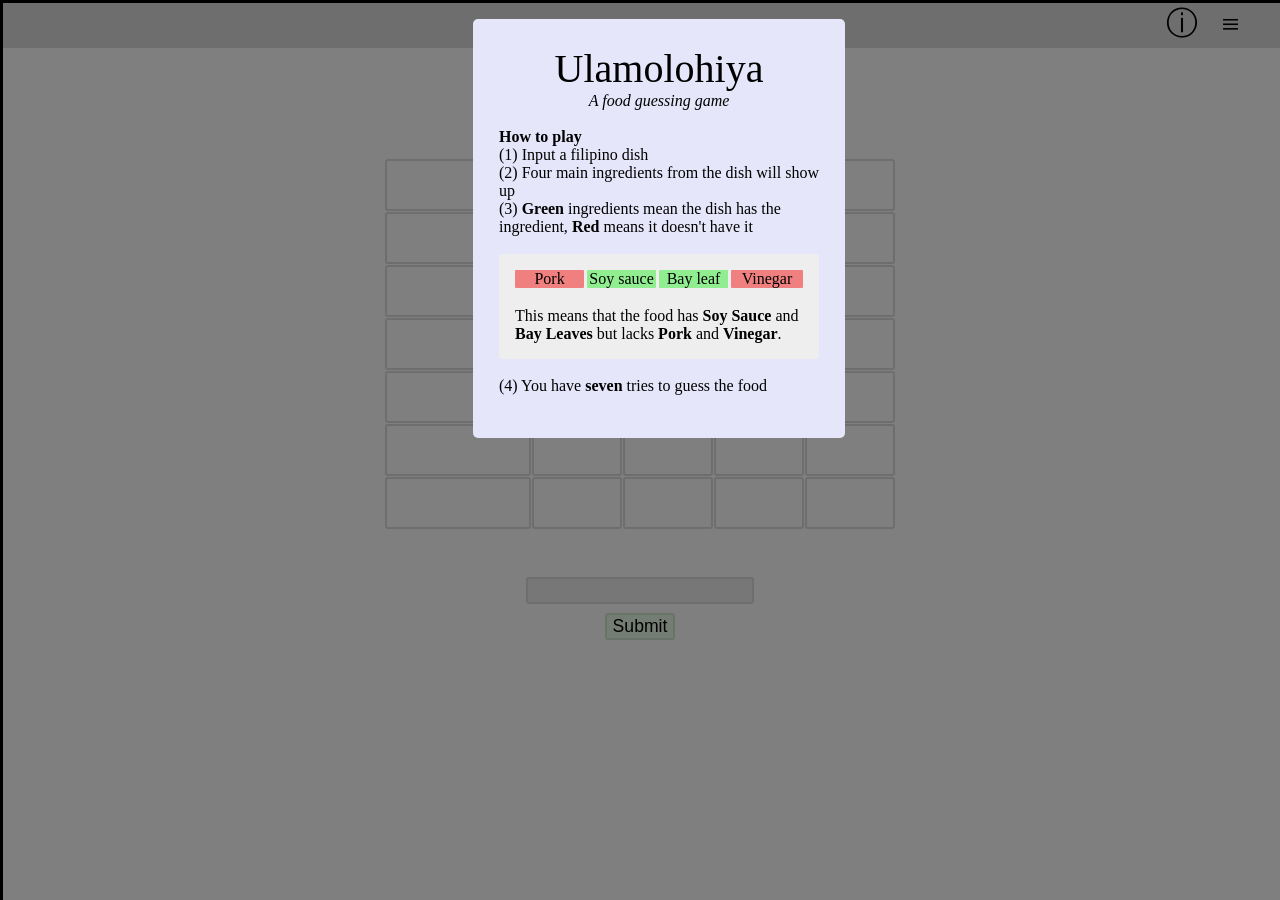
==== index.html @ e2e5b3fc "Rename newweb.html to index.html" ====
<!DOCTYPE html>
<html>
<head>
	<script src="script.js" defer></script>
	<link rel="stylesheet" href="styles.css">
<meta name="viewport" content="width=device-width, initial-scale=1.0">
</head>
<body>
<header id="topBar">
<button class="topBarButton" id="openHelp" onclick="openHelp()"> ≡ </button>
<button class="topBarButton" id="openInstructions" onclick="openinstructions()"> ⓘ </button>
</header>
<dialog class="wholeScreen" id="instructions" open>
<div id="mainHeading">
<center>
	<span id="Title">Ulamolohiya</span><br>
	<i>A food guessing game</i><br><br>
</center>
	<b>How to play</b><br>
	(1) Input a filipino dish<br>
	(2) Four main ingredients from the dish will show up<br>
	(3) <b>Green</b> ingredients mean the dish has the ingredient, <b>Red</b> means it doesn't have it<br><br>
<section id="examplefood">
<div id="infocontainer"><div class="example" style="background-color: lightcoral;">Pork</div><div class="example" style="background-color: lightgreen;">Soy sauce</div><div class="example" style="background-color: lightgreen;">Bay leaf</div><div class="example" style="background-color: lightcoral;">Vinegar</div></div><br>
This means that the food has <b>Soy Sauce</b> and <b>Bay Leaves</b> but lacks <b>Pork</b> and <b>Vinegar</b>.
</section><br>
	(4) You have <b>seven</b> tries to guess the food<br><br>
</div>
</dialog>
<dialog class="wholeScreen" id="information">
<div id="helpHeading">
	<span id="SubTitle"><b>Need some help...?</span></b><br>Note that <i>adobo</i> and <i>sinigang</i> are both <b>pork</b>, and <i>nilaga</i> is <b>beef</b>.<br>Also, <i>ginataan</i> is the <b>squash kind</b>, so there's no meat.
<br><br>
A strategy you can employ is to rule out the four main meats, being <b>pork</b>, <b>beef</b>, <b>chicken</b>, and <b>fish</b>.<br>
You can also try ruling out various clusters of food like those predominantly with <b>soy sauce</b> or <b>tomato sauce</b>.
</p>
<i>Still need help...?<br>Here's the full list of supported food.<br><br></i>
<div id="food">.</div>
</div>
</dialog>

<section id="answerHeading">
<center>
<span id="SubTitle">Ulamolohiya</span><br><br>
<p id="answerbox">.</p>
<p id="demo">&nbsp;</p>
<input type="text" id="answer" list="food"><br>
<button id="answerbutton" onclick="input(answer.value)"> Submit </button><br><br>
</center>
</section>
</body>
</html>
---- styles.css ----
#mainHeading {
	background-color:Lavender;
	color:Black;
	padding:2%;
	width:25%;
	margin:auto;
	border-radius:5px;
}

.wholeScreen {
	width:100%;
	background-color:rgba(0,0,0,0.5);
	height:100%;
	outline-width:0px;
	margin-top:0px;
	position:fixed;
	top:0px;
}

#helpHeading {
	background-color:#E6FAE6;
	color:Black;
	padding:2%;
	width:25%;
	margin:auto;
	border-radius:5px;
}

#Title {
	font-family:Georgia;
	font-size:40px;
}

#answerHeading {
	background-color:#FFFFFF;
	padding-top:6em;
}

#SubTitle {
	font-family:Georgia;
	font-size:20px;
}

#container {
	display:grid;
	align-content:center;
	column-gap:1%;
	grid-template-columns: 28% 17% 17% 17% 17%;
	vertical-align:middle;
	width:40%;
	margin-bottom:5px;
	height:3em;
}

#topBar {
	width:96%;	
	height:48px;
	background-color:#DDDDDD;
	top:0px;
	left:0px;
	position:absolute;
	padding-left:2%;
	padding-right:2%;
}

#food {
	background-color:#FFFFFF;
	border-radius:3px;
	padding-left:2em;
	overflow:auto;
	height:11em;
}

#answer {
	font-size:1.1em;
	border-radius:3px;
	background-color:#EEEEEE;
	border-color:#DDDDDD;
	border-style:solid;
	text-align:center;
	margin-bottom:0.5em;
}

#answerbutton {
	font-size:1.1em;
	border-radius:3px;
	background-color:#E6FAE6;
	border-color:#D1E8D1;
	border-style:solid;
	text-align:center;
}

#examplefood {
	background-color:#EEEEEE;
	border-radius:3px;
	padding:1em;
}

#infocontainer {
	display:grid;
	column-gap:1%;
	text-align:center;
	grid-template-columns: 24% 24% 24% 25%;
	vertical-align:middle;
	width:100%;
	margin-bottom:1px;
}

.topBarButton{
	height:48px;
	width:48px;
	font-size:2em;
	background-color:rgba(0,0,0,0);
	border:0px;
	float:right;
	font-family:Monospaced;
}

.foodholder{
	background-color:#FFFFFF;
	outline-style:solid;
	outline-width:2px;
	outline-color:#DDDDDD;
	border-radius:1px;
	overflow-wrap:anywhere;
	height:3em;
	align-content:center;
}

.example{
	background-color:#FFFFFF;
	border-radius:1px;
	overflow-wrap:anywhere;
}

body {
	color:Black;
	font-family:Tahoma;
}

@media only screen and (max-width: 985px) {
	#container {
		width:100%;
		column-gap:2%;
		grid-template-columns: 24% 17% 17% 17% 17%;
	}
	#mainHeading {
		width:88%;
		margin:0px;
	}
	#helpHeading {
		width:88%;
		margin:0px;
	}
	#food {
		height:8em;
	}
}
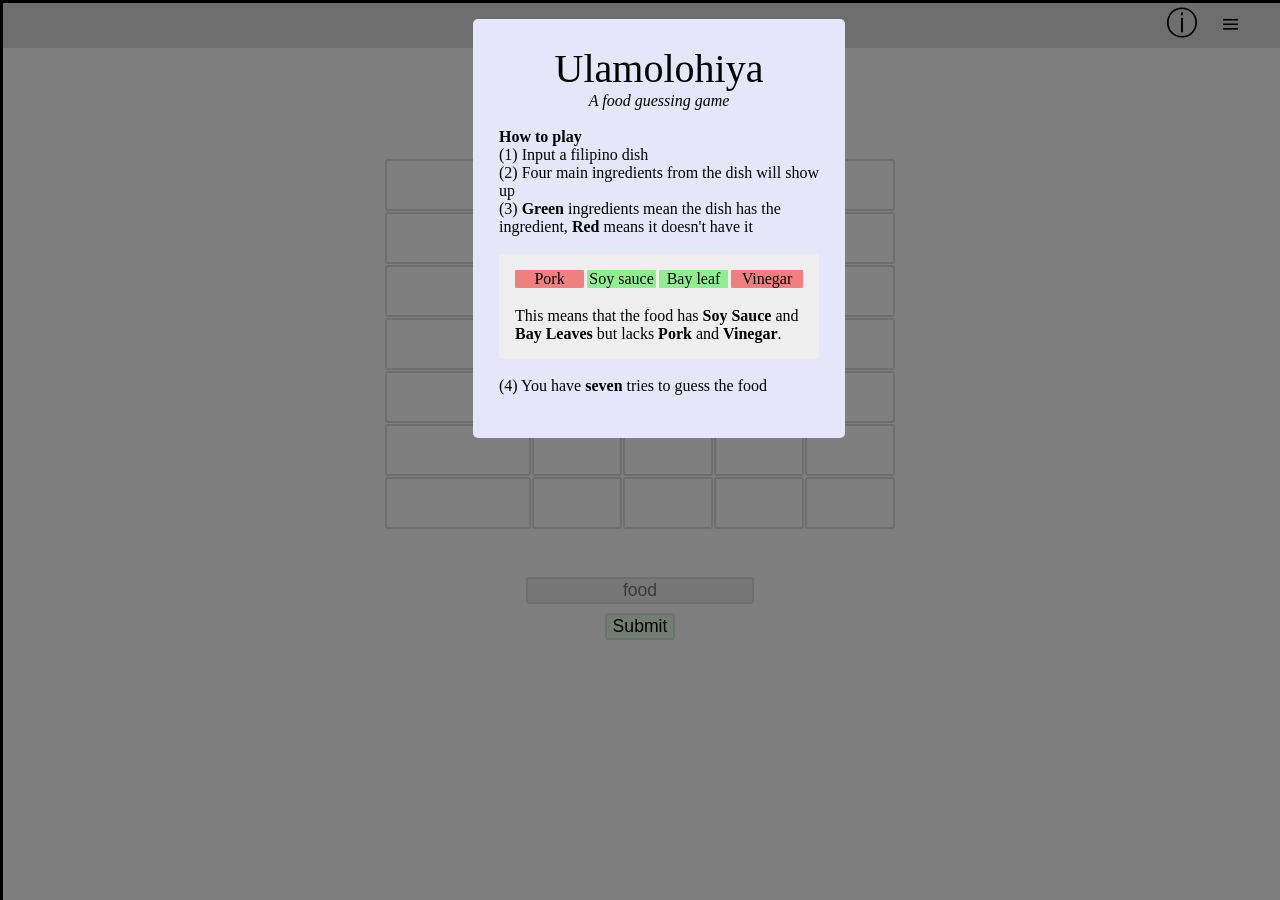
==== commit 0f51155d: "Update index.html" ====
--- a/index.html
+++ b/index.html
@@ -1,8 +1,10 @@
 <!DOCTYPE html>
 <html>
 <head>
+	<title>Ulamolohiya</title>
 	<script src="script.js" defer></script>
 	<link rel="stylesheet" href="styles.css">
+	<link rel="icon" type="image/x-icon" href="favicon.ico">
 <meta name="viewport" content="width=device-width, initial-scale=1.0">
 </head>
 <body>
@@ -44,7 +46,7 @@
 <span id="SubTitle">Ulamolohiya</span><br><br>
 <p id="answerbox">.</p>
 <p id="demo">&nbsp;</p>
-<input type="text" id="answer" list="food"><br>
+<input type="text" id="answer" list="food" placeholder="food"><br>
 <button id="answerbutton" onclick="input(answer.value)"> Submit </button><br><br>
 </center>
 </section>
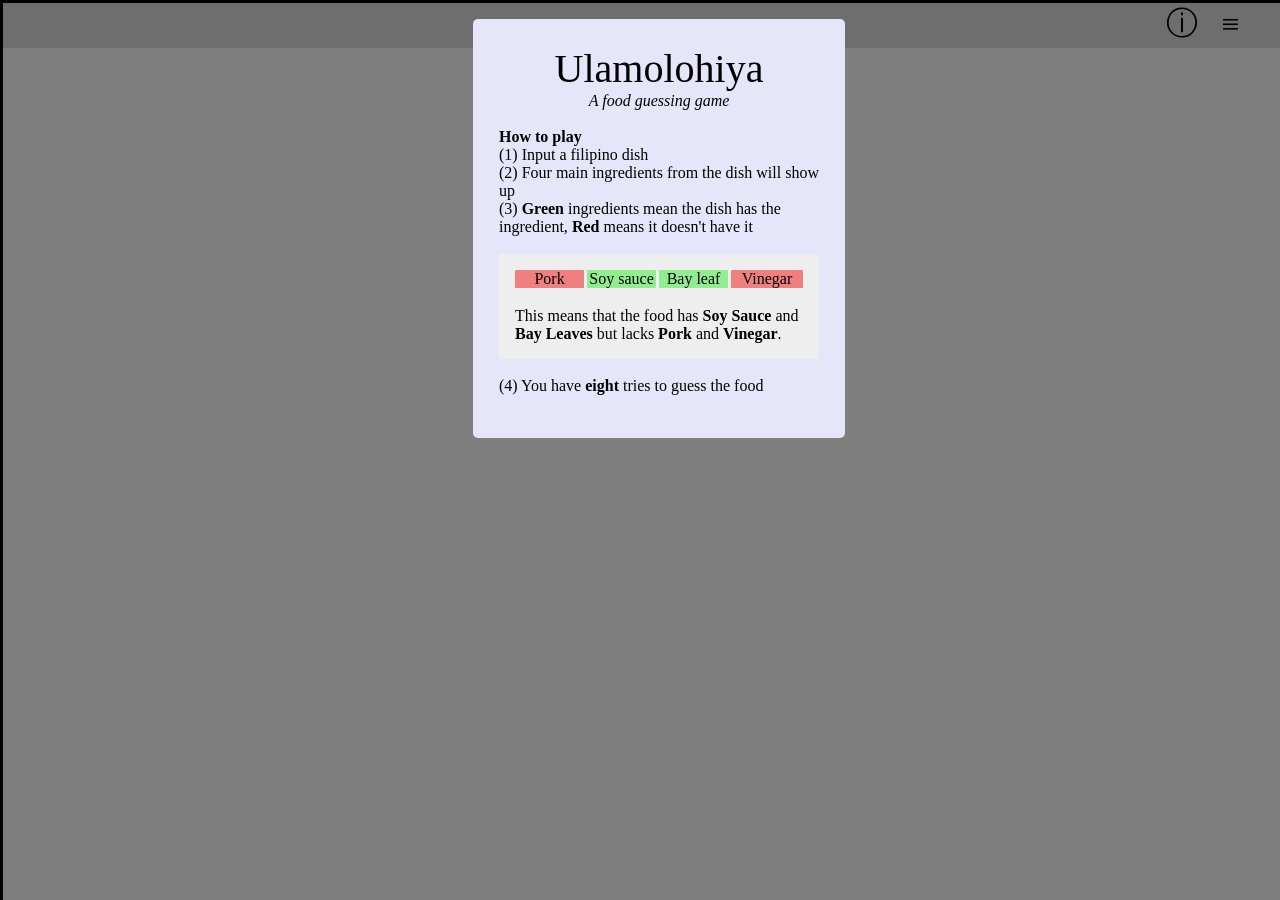
==== commit d036254e: "Update index.html" ====
--- a/index.html
+++ b/index.html
@@ -2,6 +2,7 @@
 <html>
 <head>
 	<title>Ulamolohiya</title>
+	<meta name="description" content="Guess the filipino dish in eight tries">
 	<script src="script.js" defer></script>
 	<link rel="stylesheet" href="styles.css">
 	<link rel="icon" type="image/x-icon" href="favicon.ico">
@@ -12,6 +13,7 @@
 <button class="topBarButton" id="openHelp" onclick="openHelp()"> ≡ </button>
 <button class="topBarButton" id="openInstructions" onclick="openinstructions()"> ⓘ </button>
 </header>
+
 <dialog class="wholeScreen" id="instructions" open>
 <div id="mainHeading">
 <center>
@@ -26,29 +28,37 @@
 <div id="infocontainer"><div class="example" style="background-color: lightcoral;">Pork</div><div class="example" style="background-color: lightgreen;">Soy sauce</div><div class="example" style="background-color: lightgreen;">Bay leaf</div><div class="example" style="background-color: lightcoral;">Vinegar</div></div><br>
 This means that the food has <b>Soy Sauce</b> and <b>Bay Leaves</b> but lacks <b>Pork</b> and <b>Vinegar</b>.
 </section><br>
-	(4) You have <b>seven</b> tries to guess the food<br><br>
+	(4) You have <b>eight</b> tries to guess the food<br><br>
 </div>
 </dialog>
+
 <dialog class="wholeScreen" id="information">
 <div id="helpHeading">
 	<span id="SubTitle"><b>Need some help...?</span></b><br>Note that <i>adobo</i> and <i>sinigang</i> are both <b>pork</b>, and <i>nilaga</i> is <b>beef</b>.<br>Also, <i>ginataan</i> is the <b>squash kind</b>, so there's no meat.
 <br><br>
 A strategy you can employ is to rule out the four main meats, being <b>pork</b>, <b>beef</b>, <b>chicken</b>, and <b>fish</b>.<br>
 You can also try ruling out various clusters of food like those predominantly with <b>soy sauce</b> or <b>tomato sauce</b>.
-</p>
-<i>Still need help...?<br>Here's the full list of supported food.<br><br></i>
-<div id="food">.</div>
 </div>
 </dialog>
-
-<section id="answerHeading">
+<div id="playField">
+<center><span id="SubTitle">Ulamolohiya</span><br><br></center>
+<section id="resultSection">
 <center>
-<span id="SubTitle">Ulamolohiya</span><br><br>
 <p id="answerbox">.</p>
 <p id="demo">&nbsp;</p>
-<input type="text" id="answer" list="food" placeholder="food"><br>
-<button id="answerbutton" onclick="input(answer.value)"> Submit </button><br><br>
 </center>
 </section>
+<center>
+<section id="answerSection">
+<section id="inputSection">
+<input type="text" id="answer" list="john" placeholder="food"><br>
+<div id="foodList">john</div><br>
+</section>
+<button id="answerbutton" onclick="input(answer.value)"> Submit </button>
+
+</center>
+</section>
+</div>
+
 </body>
 </html>
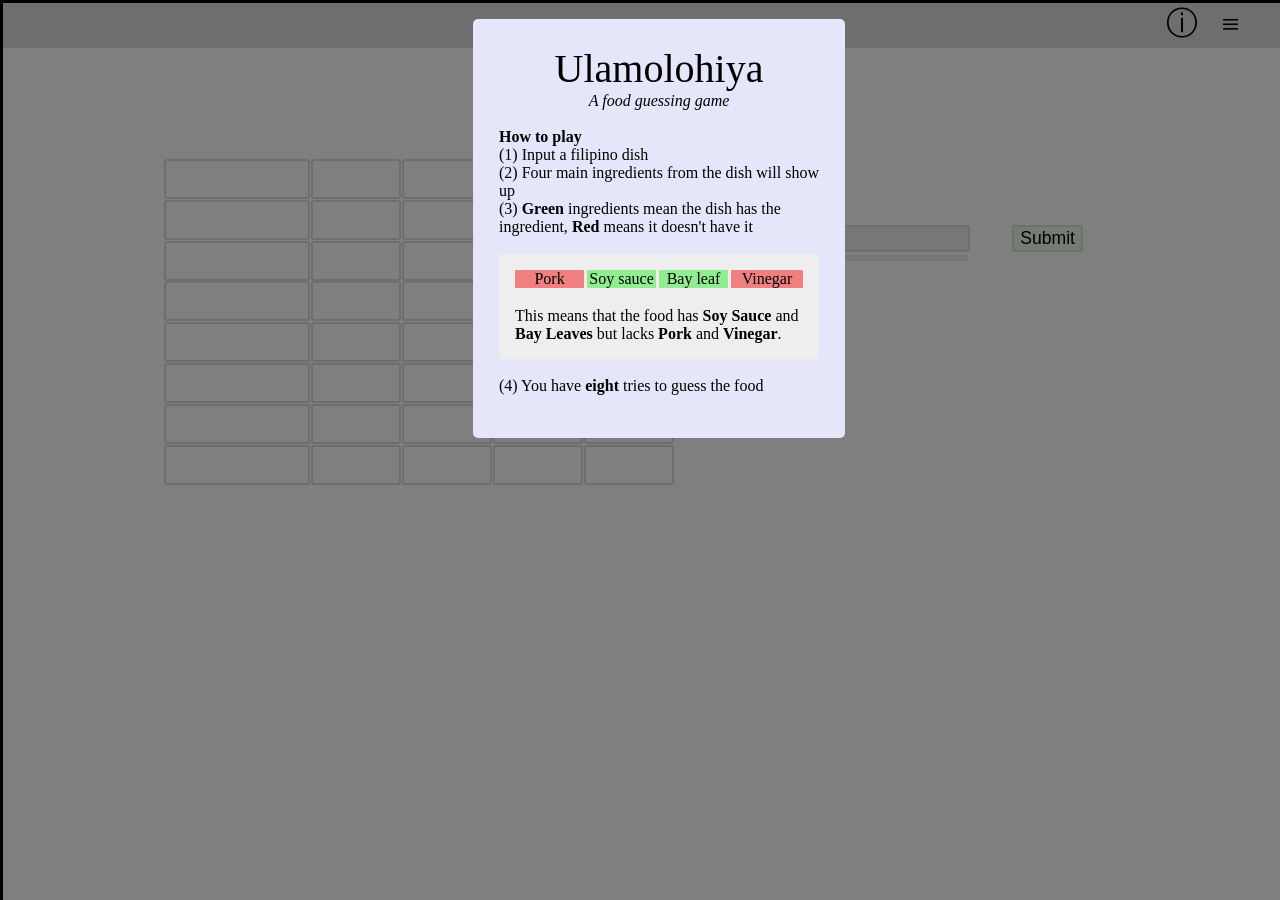
==== commit 14054535: "Update index.html" ====
--- a/index.html
+++ b/index.html
@@ -2,7 +2,7 @@
 <html>
 <head>
 	<title>Ulamolohiya</title>
-	<meta name="description" content="Guess the filipino dish in eight tries">
+	<meta name="description" content="A game about guessing Filipino dishes via their ingredients">
 	<script src="script.js" defer></script>
 	<link rel="stylesheet" href="styles.css">
 	<link rel="icon" type="image/x-icon" href="favicon.ico">
@@ -41,7 +41,7 @@
 </div>
 </dialog>
 <div id="playField">
-<center><span id="SubTitle">Ulamolohiya</span><br><br></center>
+<center><span id="SubTitle"><img src="favicon.ico"> Ulamolohiya</span><br><br></center>
 <section id="resultSection">
 <center>
 <p id="answerbox">.</p>
@@ -54,7 +54,7 @@
 <input type="text" id="answer" list="john" placeholder="food"><br>
 <div id="foodList">john</div><br>
 </section>
-<button id="answerbutton" onclick="input(answer.value)"> Submit </button>
+<button id="answerbutton" onclick="input(0)"> Submit </button>
 
 </center>
 </section>
--- a/styles.css
+++ b/styles.css
@@ -7,6 +7,23 @@
 	border-radius:5px;
 }
 
+.foodOption {
+	height:1.4em; /*2.2em if easy mode 1.4em if hard*/
+	width:100%;
+	display:none;
+}
+
+.foodTitle {
+	font-weight:bold;
+	font-size:1em;
+	font-family:Georgia;
+}
+
+.foodDesc {
+	font-style:oblique;
+	font-size:0.6em;
+}
+
 .wholeScreen {
 	width:100%;
 	background-color:rgba(0,0,0,0.5);
@@ -28,17 +45,76 @@
 
 #Title {
 	font-family:Georgia;
-	font-size:40px;
-}
-
-#answerHeading {
+	font-size:2.5em;
+}
+
+#playField {
 	background-color:#FFFFFF;
 	padding-top:6em;
+	width:100%;
+}
+
+#resultSection {
+	background-color:#FFFFFF;
+	width:40%;
+	margin-left:12.5%;
+	margin-right:5%;
+	float:left;
+}
+
+
+#answerSection {
+	background-color:#FFFFFF;
+	width:30%;
+	margin-right:12.5%;
+	padding-top:5em;
+	float:left;
+}
+
+#inputSection {
+	background-color:#FFFFFF;
+	width:60%;
+	margin-right:5%;
+	padding-bottom:5%;
+	border-radius:5px;
+	float:left;
+}
+
+#foodList {
+	background-color:#EEEEEE;
+	border:1.6px;
+	border-style:solid;
+	border-color:#EEEEEE;
+	margin-top:0.2em;
+	max-height:10em;
+	padding:2px;
+	overflow:auto;
+	text-align:left;
+	width:100%;
+}
+
+#answer {
+	font-size:1.1em;
+	border-radius:3px;
+	background-color:#EEEEEE;
+	border-color:#DDDDDD;
+	border-style:solid;
+	text-align:left;
+	width:100%;
+}
+
+#answerbutton {
+	font-size:1.1em;
+	border-radius:3px;
+	background-color:#E6FAE6;
+	border-color:#D1E8D1;
+	border-style:solid;
+	text-align:center;
 }
 
 #SubTitle {
 	font-family:Georgia;
-	font-size:20px;
+	font-size:1.25em;
 }
 
 #container {
@@ -47,9 +123,9 @@
 	column-gap:1%;
 	grid-template-columns: 28% 17% 17% 17% 17%;
 	vertical-align:middle;
-	width:40%;
-	margin-bottom:5px;
-	height:3em;
+	width:100%;
+	margin-bottom:0.3em;
+	height:2.25em;
 }
 
 #topBar {
@@ -71,25 +147,6 @@
 	height:11em;
 }
 
-#answer {
-	font-size:1.1em;
-	border-radius:3px;
-	background-color:#EEEEEE;
-	border-color:#DDDDDD;
-	border-style:solid;
-	text-align:center;
-	margin-bottom:0.5em;
-}
-
-#answerbutton {
-	font-size:1.1em;
-	border-radius:3px;
-	background-color:#E6FAE6;
-	border-color:#D1E8D1;
-	border-style:solid;
-	text-align:center;
-}
-
 #examplefood {
 	background-color:#EEEEEE;
 	border-radius:3px;
@@ -123,7 +180,7 @@
 	outline-color:#DDDDDD;
 	border-radius:1px;
 	overflow-wrap:anywhere;
-	height:3em;
+	height:inherit;
 	align-content:center;
 }
 
@@ -144,6 +201,19 @@
 		column-gap:2%;
 		grid-template-columns: 24% 17% 17% 17% 17%;
 	}
+	#resultSection {
+		width:100%;
+		margin-left:0px;
+		margin-right:0px;
+	}
+	#answerSection {
+		padding-top:0em;
+		width:100%;
+	}
+	#inputSection {
+		width:60%;
+		margin-left:5%;
+	}
 	#mainHeading {
 		width:88%;
 		margin:0px;
